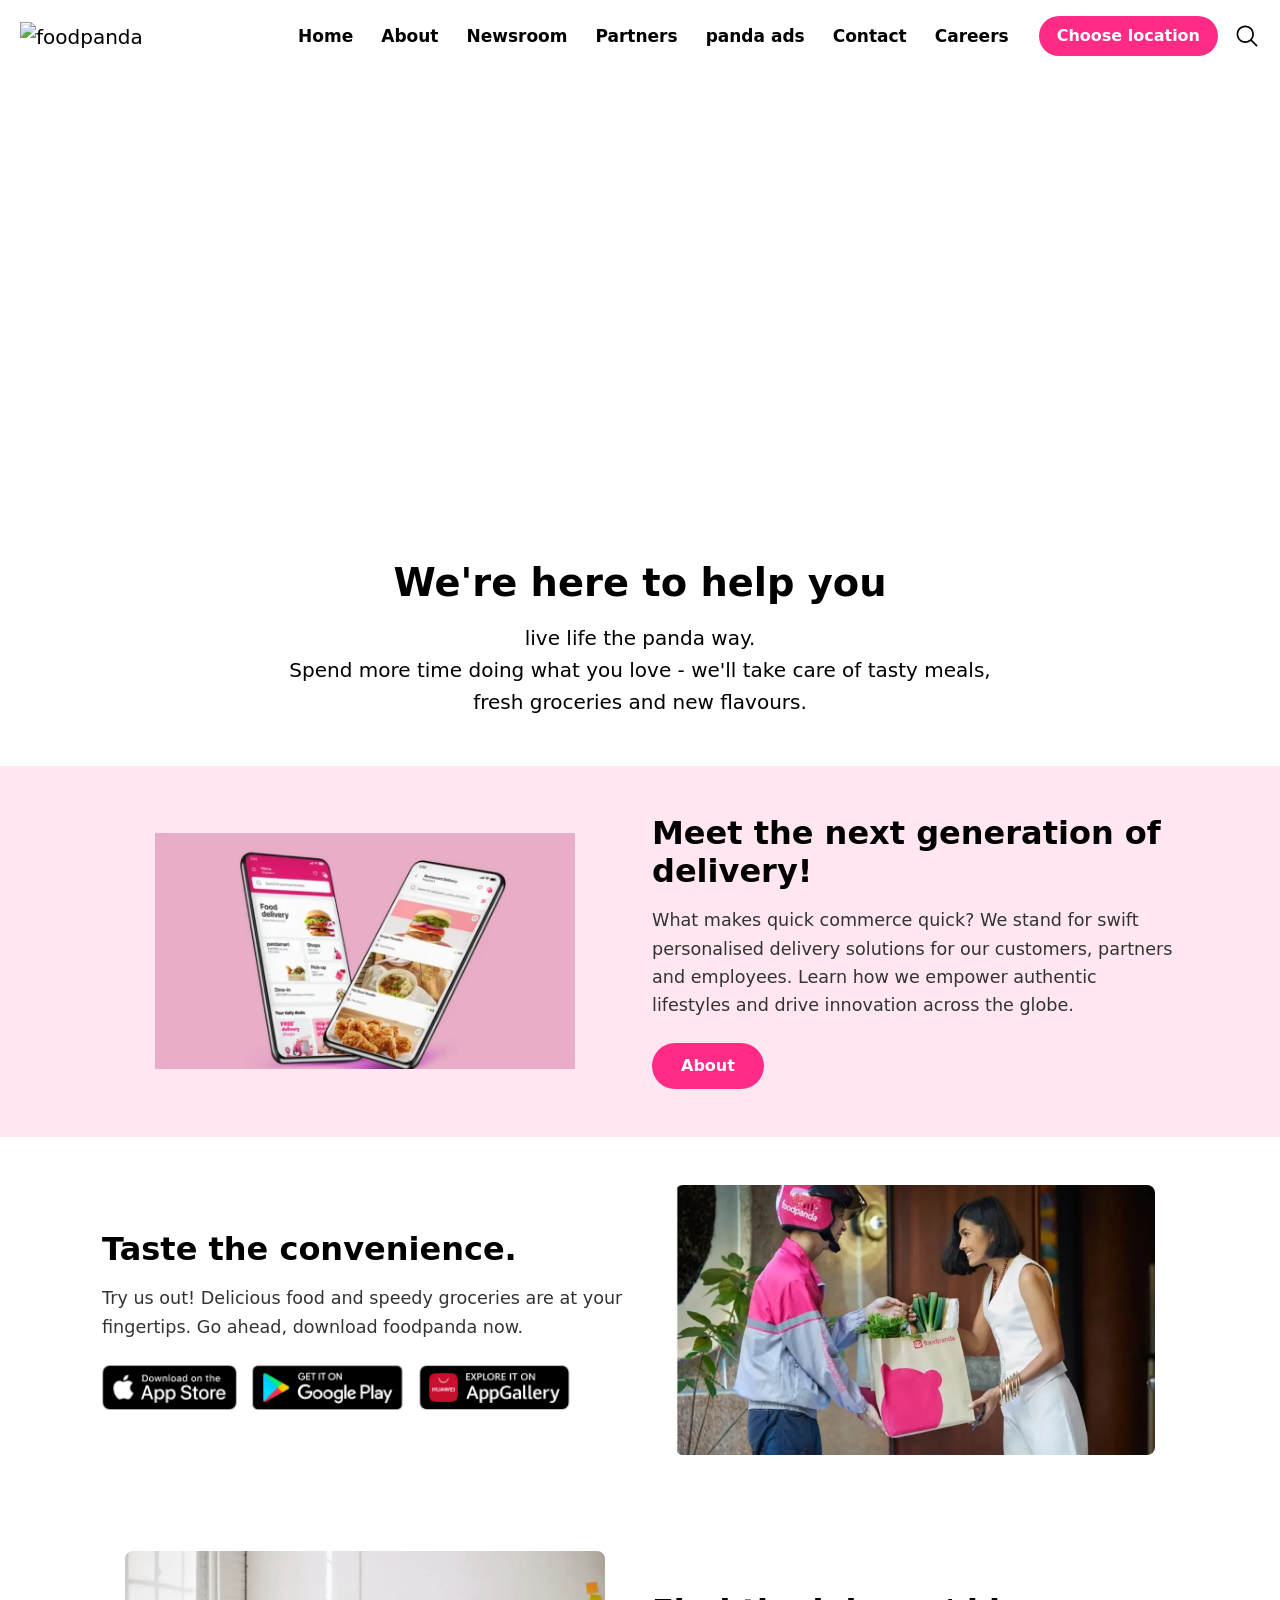
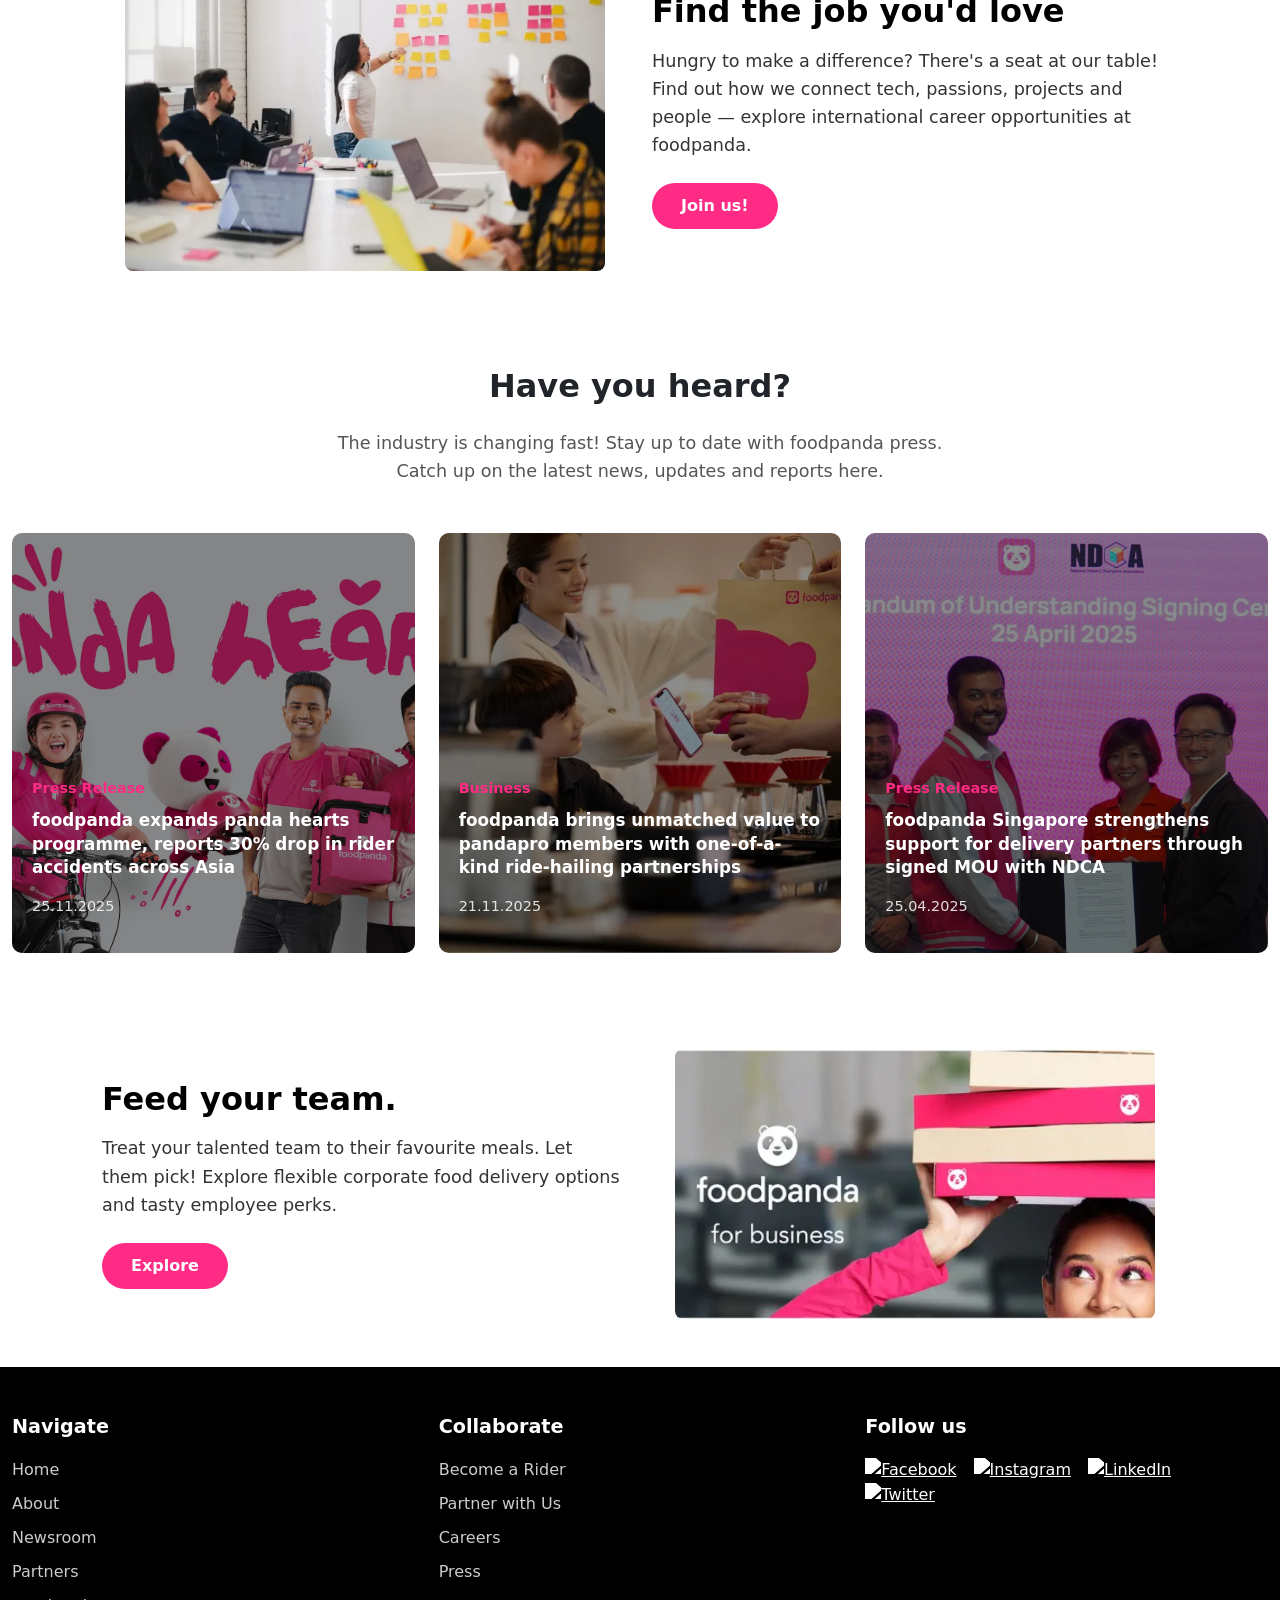
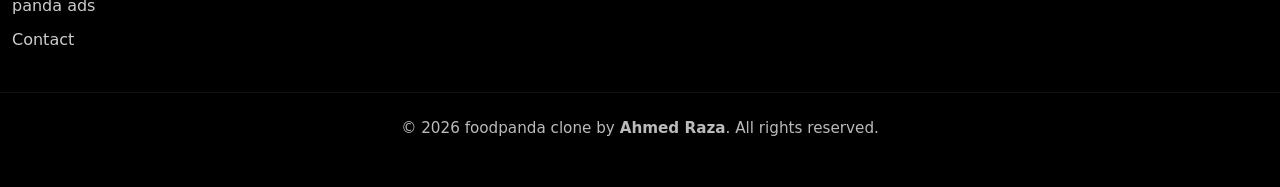
==== index.html @ 65c6f02d "initial commit" ====
<!doctype html>
<html lang="en">

<head>
  <meta charset="utf-8">
  <meta name="viewport" content="width=device-width, initial-scale=1">
  <link rel="shortcut icon" href="assets/images/favicon.png" type="image/x-icon">
  <link href="https://cdn.jsdelivr.net/npm/bootstrap@5.3.3/dist/css/bootstrap.min.css" rel="stylesheet">
  <link rel="stylesheet" href="style.css">
  <title>foodpanda</title>

</head>

<body>

  <nav class="navbar navbar-expand-lg">
    <div class="container">

      <a class="navbar-brand" href="#">
        <img src="https://www.foodpanda.com/wp-content/uploads/2023/06/foodpanda_logo_2023.svg" alt="foodpanda">
      </a>

      <button class="navbar-toggler" type="button" data-bs-toggle="collapse" data-bs-target="#navbarNav">
        <span class="navbar-toggler-icon"></span>
      </button>

      <div class="collapse navbar-collapse" id="navbarNav">
        <ul class="navbar-nav ms-auto align-items-center">

          <li class="nav-item"><a class="nav-link" href="#">Home</a></li>
          <li class="nav-item"><a class="nav-link" href="#">About</a></li>
          <li class="nav-item"><a class="nav-link" href="#">Newsroom</a></li>
          <li class="nav-item"><a class="nav-link" href="#">Partners</a></li>
          <li class="nav-item"><a class="nav-link" href="#">panda ads</a></li>
          <li class="nav-item"><a class="nav-link" href="#">Contact</a></li>
          <li class="nav-item"><a class="nav-link" href="#">Careers</a></li>

          <li class="nav-item ms-3">
            <button class="btn-location">Choose location</button>
          </li>

          <li class="nav-item ms-3 search-icon">
            <svg xmlns="http://www.w3.org/2000/svg" x="0px" y="0px" width="26" height="26" viewBox="0 0 30 30">
              <path
                d="M 13 3 C 7.4889971 3 3 7.4889971 3 13 C 3 18.511003 7.4889971 23 13 23 C 15.396508 23 17.597385 22.148986 19.322266 20.736328 L 25.292969 26.707031 A 1.0001 1.0001 0 1 0 26.707031 25.292969 L 20.736328 19.322266 C 22.148986 17.597385 23 15.396508 23 13 C 23 7.4889971 18.511003 3 13 3 z M 13 5 C 17.430123 5 21 8.5698774 21 13 C 21 17.430123 17.430123 21 13 21 C 8.5698774 21 5 17.430123 5 13 C 5 8.5698774 8.5698774 5 13 5 z">
              </path>
            </svg>
          </li>

        </ul>
      </div>

    </div>
  </nav>

  <section class="header">
    <video poster="https://www.foodpanda.com/wp-content/uploads/2025/04/fp-home-video-poster.webp"
      class="bg-video__content" autoplay muted loop>
      <source class="lazy lazy-hidden"
        src="https://player.vimeo.com/progressive_redirect/playback/887673049/rendition/720p/file.mp4?loc=external&amp;log_user=0&amp;signature=01e93bdd482c18d9e437c0cfc867ddf242690ae4e9819149a92bd5c8046f8e7e"
        type="video/mp4" />
    </video>
    <h1 class="container display-1 header-heading">food<br>and groceries<br><strong>in a tap</strong></h1>
  </section>

  <!-- About Section -->
<section class="about-section text-center py-5">
  <div class="container">
    <h2 class="fw-bold mb-3">We're here to help you</h2>
    <p class="about-text">
      live life the panda way.<br>
      Spend more time doing what you love - we'll take care of tasty meals,
      fresh groceries and new flavours.
    </p>
  </div>
</section>


<!-- Meet the Next Generation Section -->
<section class="next-gen-section py-5">
  <div class="container">
    <div class="row align-items-center">
      
      <!-- Left Image -->
      <div class="col-lg-6 text-center mb-4 mb-lg-0">
        <img src="assets/images/meet-the-next.jpg" 
             alt="Foodpanda App Mockup" 
             class="img-fluid next-gen-img">
      </div>

      <!-- Right Text -->
      <div class="col-lg-6">
        <h2 class="fw-bold mb-3">Meet the next generation of delivery!</h2>
        <p class="next-gen-text mb-4">
          What makes quick commerce quick? We stand for swift personalised delivery solutions 
          for our customers, partners and employees. Learn how we empower authentic lifestyles 
          and drive innovation across the globe.
        </p>
        <a href="#" class="btn btn-pink">About</a>
      </div>

    </div>
  </div>
</section>


<!-- Taste the Convenience Section -->
<section class="taste-section py-5">
  <div class="container">
    <div class="row align-items-center">
      
      <!-- Left Text -->
      <div class="col-lg-6 text-center text-lg-start mb-4 mb-lg-0">
        <h2 class="fw-bold mb-3">Taste the convenience.</h2>
        <p class="taste-text mb-4">
          Try us out! Delicious food and speedy groceries are at your fingertips. 
          Go ahead, download foodpanda now.
        </p>

        <div class="app-buttons">
          <a href="#"><img src="assets/images/App-store.png" alt="App Store"></a>
          <a href="#"><img src="assets/images/google-play.png" alt="Google Play"></a>
          <a href="#"><img src="assets/images/app.galary.png" alt="AppGallery"></a>
        </div>
      </div>

      <!-- Right Image -->
      <div class="col-lg-6 text-center">
        <img src="assets/images/taste-the-convineice.jpg" 
             alt="Foodpanda Rider Delivering" 
             class="img-fluid taste-img">
      </div>

    </div>
  </div>
</section>


<!-- Find the Job You'd Love Section -->
<section class="job-section py-5">
  <div class="container">
    <div class="row align-items-center">
      
      <!-- Left Image -->
      <div class="col-lg-6 text-center mb-4 mb-lg-0">
        <img src="assets/images/find-the-job.jpg"
             alt="Foodpanda Office Team" class="img-fluid job-img">
      </div>

      <!-- Right Text -->
      <div class="col-lg-6">
        <h2 class="fw-bold mb-3">Find the job you'd love</h2>
        <p class="job-text mb-4">
          Hungry to make a difference? There's a seat at our table!  
          Find out how we connect tech, passions, projects and people —  
          explore international career opportunities at foodpanda.
        </p>
        <a href="#" class="btn btn-pink">Join us!</a>
      </div>

    </div>
  </div>
</section>

<!-- Have You Heard Section -->
<section class="news-section py-5">
  <div class="container">
    <h2 class="fw-bold mb-4 text-center">Have you heard?</h2>
    <p class="news-subtext text-center mb-5">
      The industry is changing fast! Stay up to date with foodpanda press.  
      Catch up on the latest news, updates and reports here.
    </p>

    <div class="row g-4">
      <!-- Card 1 -->
      <div class="col-md-4">
        <div class="news-card">
          <img src="assets/images/press-release-1.jpg" alt="Press Release 1">
          <div class="news-overlay">
            <span class="news-category">Press Release</span>
            <h5>foodpanda expands panda hearts programme, reports 30% drop in rider accidents across Asia</h5>
            <p class="news-date">25.11.2025</p>
          </div>
        </div>
      </div>

      <!-- Card 2 -->
      <div class="col-md-4">
        <div class="news-card">
          <img src="assets/images/press-release-2.jpg" alt="Press Release 2">
          <div class="news-overlay">
            <span class="news-category">Business</span>
            <h5>foodpanda brings unmatched value to pandapro members with one-of-a-kind ride-hailing partnerships</h5>
            <p class="news-date">21.11.2025</p>
          </div>
        </div>
      </div>

      <!-- Card 3 -->
      <div class="col-md-4">
        <div class="news-card">
          <img src="assets/images/press-release-3.jpg" alt="Press Release 3">
          <div class="news-overlay">
            <span class="news-category">Press Release</span>
            <h5>foodpanda Singapore strengthens support for delivery partners through signed MOU with NDCA</h5>
            <p class="news-date">25.04.2025</p>
          </div>
        </div>
      </div>
    </div>
  </div>
</section>


<!-- Feed Your Team Section -->
<section class="team-section py-5">
  <div class="container">
    <div class="row align-items-center">
      
      <!-- Left Text -->
      <div class="col-lg-6 text-center text-lg-start mb-4 mb-lg-0">
        <h2 class="fw-bold mb-3">Feed your team.</h2>
        <p class="team-text mb-4">
          Treat your talented team to their favourite meals.  
          Let them pick! Explore flexible corporate food delivery options and tasty employee perks.
        </p>
        <a href="#" class="btn btn-pink">Explore</a>
      </div>

      <!-- Right Image -->
      <div class="col-lg-6 text-center">
        <img src="assets/images/foodpanda-business.jpg" 
             alt="Foodpanda for Business" 
             class="img-fluid team-img">
      </div>

    </div>
  </div>
</section>


<!-- Footer Section -->
<footer class="footer py-5">
  <div class="container">
    <div class="row">

      <!-- Navigate -->
      <div class="col-md-4 mb-4 mb-md-0">
        <h5 class="footer-title">Navigate</h5>
        <ul class="footer-links list-unstyled">
          <li><a href="#">Home</a></li>
          <li><a href="#">About</a></li>
          <li><a href="#">Newsroom</a></li>
          <li><a href="#">Partners</a></li>
          <li><a href="#">panda ads</a></li>
          <li><a href="#">Contact</a></li>
        </ul>
      </div>

      <!-- Collaborate -->
      <div class="col-md-4 mb-4 mb-md-0">
        <h5 class="footer-title">Collaborate</h5>
        <ul class="footer-links list-unstyled">
          <li><a href="#">Become a Rider</a></li>
          <li><a href="#">Partner with Us</a></li>
          <li><a href="#">Careers</a></li>
          <li><a href="#">Press</a></li>
        </ul>
      </div>

      <!-- Follow Us -->
      <div class="col-md-4 text-md-start text-center">
        <h5 class="footer-title">Follow us</h5>
        <div class="social-icons mt-3">
          <a href="#"><img src="https://cdn-icons-png.flaticon.com/512/733/733547.png" alt="Facebook"></a>
          <a href="#"><img src="https://cdn-icons-png.flaticon.com/512/733/733579.png" alt="Instagram"></a>
          <a href="#"><img src="https://cdn-icons-png.flaticon.com/512/733/733635.png" alt="LinkedIn"></a>
          <a href="#"><img src="https://cdn-icons-png.flaticon.com/512/733/733609.png" alt="Twitter"></a>
        </div>
      </div>

    </div>

    <hr class="footer-divider my-4">

    <p class="footer-bottom text-center mb-0">
      © 2026 foodpanda clone by <strong>Ahmed Raza</strong>. All rights reserved.
    </p>
  </div>
</footer>













  <script src="https://cdn.jsdelivr.net/npm/bootstrap@5.3.3/dist/js/bootstrap.bundle.min.js"></script>
</body>

</html>
---- style.css ----
* {
  margin: 0;
  padding: 0;
  box-sizing: border-box;
}

/* === GLOBAL RESET & SCROLL FIX === */
html, body {
  width: 100%;
  max-width: 100%;
  overflow-x: hidden; /* hides horizontal scrollbar only */
  margin: 0;
  padding: 0;
  box-sizing: border-box;
  position: relative;
}

/* Prevent Bootstrap row gutters from overflowing */
.container, .container-fluid {
  max-width: 100%;
  overflow-x: hidden;
  padding-left: 0;
  padding-right: 0;
  margin-left: auto;
  margin-right: auto;
}

.row {
  margin-right: 0 !important;
  margin-left: 0 !important;
}

/* Make sure all sections fit properly in viewport */
section {
  width: 100%;
  overflow: hidden;
}

/* ======================== */
/*        NAVBAR FIX        */
/* ======================== */
.navbar {
  width: 100%;
  max-width: 100%;
  overflow-x: hidden;
  background-color: #ffffff;
}

.navbar .container {
  max-width: 100%;
  padding-left: 20px;
  padding-right: 20px;
}

.navbar-brand img {
  height: 32px;
}

.nav-link {
  color: #000000;
  font-weight: 600;
  padding: 14px 0;
  margin: 0 6px;
  font-size: 17px;
  border-top: 2px solid transparent;
  transition: border-top 0.2s ease-in;
  border-radius: 5px;
}

.nav-link:hover {
  color: #FF2B85;
  border-top: 5px solid #FF2B85;
}

.btn-location {
  background-color: #FF2B85;
  color: #ffffff;
  border-radius: 30px;
  padding: 8px 18px;
  font-weight: 600;
  border: none;
}

.btn-location:hover {
  background-color: #e02674;
}

.search-icon svg {
  cursor: pointer;
}

/* ======================== */
/*        HEADER FIX        */
/* ======================== */
.header {
  position: relative;
  width: 100%;
  max-width: 100%;
  overflow: hidden;
}

.header video {
  display: block;
  width: 100%;
  height: 440px;
  object-fit: cover;
  object-position: center;
  overflow: hidden;
}

.header-heading {
  position: absolute;
  bottom: 80px;
  left: 60px;
  color: #ffffff;
  overflow-y: hidden;
  font-weight: 700;
  line-height: 1.1;
}


/* === About Section === */
.about-section {
  background-color: #ffffff;
  color: #000;
}

.about-section h2 {
  font-size: 2.4rem;
  line-height: 1.2;
}

.about-section .about-text {
  font-size: 1.25rem;
  font-weight: 400;
  line-height: 1.6;
  max-width: 720px;
  margin: 0 auto;
}

/* === Meet the Next Generation Section === */
.next-gen-section {
  background-color: #ffe6f0;
  padding: 80px 0;
}

.next-gen-section .container {
  max-width: 1100px;
}

.next-gen-section .row {
  align-items: center;
}

.next-gen-section h2 {
  font-size: 2rem;
  font-weight: 700;
  color: #000;
  margin-bottom: 20px;
  text-align: left;
}

.next-gen-text {
  font-size: 1.1rem;
  line-height: 1.6;
  color: #333;
  margin-bottom: 1.5rem;
  text-align: left;
}

.btn-pink {
  background-color: #FF2B85;
  color: #fff;
  padding: 10px 28px;
  font-weight: 600;
  border-radius: 30px;
  text-decoration: none;
  transition: background 0.3s ease;
  display: inline-block;
}

.btn-pink:hover {
  background-color: #e02674;
}

.next-gen-img {
  width: 100%;
  max-width: 420px;
  height: auto;
  display: block;
  margin: 0 auto;
}

/* === Responsive === */
@media (max-width: 992px) {
  .next-gen-section .row {
    flex-direction: column-reverse;
  }

  .next-gen-img {
    max-width: 320px;
    margin-top: 2rem;
  }

  .next-gen-section {
    text-align: center;
  }

  .next-gen-text {
    margin: 0 auto;
  }
}


/* === Taste the Convenience Section === */
.taste-section {
  background-color: #fff;
  padding: 80px 0;
}

.taste-section .container {
  max-width: 1100px;
}

.taste-section .row {
  align-items: center;
}

.taste-section h2 {
  font-size: 2rem;
  font-weight: 700;
  color: #000;
  margin-bottom: 20px;
  text-align: left;
}

.taste-text {
  font-size: 1.1rem;
  color: #333;
  line-height: 1.6;
  margin-bottom: 1.5rem;
  text-align: left;
}

.app-buttons img {
  height: 45px;
  margin-right: 10px;
  transition: transform 0.3s ease;
}

.app-buttons img:hover {
  transform: scale(1.05);
}

.taste-img {
  width: 100%;
  max-width: 480px;
  height: auto;
  border-radius: 8px;
  object-fit: cover;
  display: block;
  margin: 0 auto;
}

/* === Responsive === */
@media (max-width: 992px) {
  .next-gen-section,
  .taste-section {
    text-align: center;
    padding: 60px 20px;
  }

  .next-gen-section h2,
  .taste-section h2,
  .next-gen-text,
  .taste-text {
    text-align: center;
  }

  .next-gen-img,
  .taste-img {
    max-width: 340px;
    margin-top: 2rem;
  }
}

/* === Responsive === */
@media (max-width: 992px) {
  .taste-section {
    text-align: center;
  }

  .taste-text {
    margin: 0 auto 1.5rem auto;
  }

  .app-buttons img {
    height: 40px;
    margin: 5px;
  }
}

/* === Find the Job You’d Love Section === */
.job-section {
  background-color: #ffffff;
  padding: 80px 0;
}

.job-section .container {
  max-width: 1100px;
}

.job-section .row {
  align-items: center;
}

.job-section h2 {
  font-size: 2rem;
  font-weight: 700;
  color: #000;
  margin-bottom: 20px;
  text-align: left;
}

.job-text {
  font-size: 1.1rem;
  color: #333;
  line-height: 1.6;
  margin-bottom: 1.5rem;
  text-align: left;
}

.job-img {
  width: 100%;
  max-width: 480px;
  height: auto;
  border-radius: 8px;
  display: block;
  margin: 0 auto;
  object-fit: cover;
}

/* Responsive behavior */
@media (max-width: 992px) {
  .job-section {
    text-align: center;
    padding: 60px 20px;
  }

  .job-section h2,
  .job-section p {
    text-align: center;
  }

  .job-img {
    max-width: 340px;
    margin-bottom: 2rem;
  }
}

/* === Have You Heard Section === */
.news-section {
  background-color: #fff;
  padding: 80px 0;
}

.news-subtext {
  font-size: 1.1rem;
  color: #555;
  max-width: 650px;
  margin: 0 auto;
  line-height: 1.6;
}

/* Card styles */
.news-card {
  position: relative;
  overflow: hidden;
  border-radius: 10px;
  height: 420px;
  cursor: pointer;
  transition: transform 0.3s ease;
}

.news-card img {
  width: 100%;
  height: 100%;
  object-fit: cover;
  transition: transform 0.4s ease;
}

.news-overlay {
  position: absolute;
  top: 0;
  left: 0;
  width: 100%;
  height: 100%;
  background: rgba(0, 0, 0, 0.45);
  color: #fff;
  padding: 20px;
  display: flex;
  flex-direction: column;
  justify-content: flex-end;
  transition: background 0.3s ease;
}

.news-category {
  font-size: 0.9rem;
  font-weight: 600;
  color: #FF2B85;
  margin-bottom: 10px;
}

.news-overlay h5 {
  font-size: 1.05rem;
  font-weight: 600;
  line-height: 1.4;
}

.news-date {
  font-size: 0.9rem;
  margin-top: 8px;
  opacity: 0.85;
}

/* Hover Effects */
.news-card:hover img {
  transform: scale(1.1);
}

.news-card:hover .news-overlay {
  background: rgba(0, 0, 0, 0.6);
}

/* Responsive Layout */
@media (max-width: 992px) {
  .news-card {
    height: 350px;
  }
}

@media (max-width: 576px) {
  .news-card {
    height: 300px;
  }

  .news-overlay h5 {
    font-size: 0.95rem;
  }
}


/* === Feed Your Team Section === */
.team-section {
  background-color: #ffffff;
  padding: 80px 0;
}

.team-section .container {
  max-width: 1100px;
}

.team-section .row {
  align-items: center;
}

.team-section h2 {
  font-size: 2rem;
  font-weight: 700;
  color: #000;
  margin-bottom: 20px;
  text-align: left;
}

.team-text {
  font-size: 1.1rem;
  color: #333;
  line-height: 1.6;
  margin-bottom: 1.5rem;
  text-align: left;
  max-width: 520px;
}

.team-img {
  width: 100%;
  max-width: 480px;
  height: auto;
  border-radius: 8px;
  object-fit: cover;
  display: block;
  margin: 0 auto;
}

/* Responsive adjustments */
@media (max-width: 992px) {
  .team-section {
    text-align: center;
    padding: 60px 20px;
  }

  .team-section h2,
  .team-section p {
    text-align: center;
  }

  .team-img {
    max-width: 340px;
    margin-top: 2rem;
  }
}


/* === Footer Section === */
.footer {
  background-color: #000;
  color: #fff;
  padding: 80px 0 40px;
  overflow-x: hidden;
}

.footer-title {
  font-size: 1.2rem;
  font-weight: 700;
  color: #fff;
  margin-bottom: 1.2rem;
}

.footer-links li {
  margin-bottom: 10px;
}

.footer-links a {
  color: #ccc;
  text-decoration: none;
  transition: color 0.3s ease;
  font-size: 1rem;
}

.footer-links a:hover {
  color: #FF2B85;
}

.social-icons a img {
  width: 28px;
  height: 28px;
  margin-right: 12px;
  filter: brightness(0) invert(1);
  transition: filter 0.3s ease, transform 0.3s ease;
}

.social-icons a img:hover {
  filter: brightness(0) saturate(100%) invert(47%) sepia(89%) saturate(4596%) hue-rotate(313deg) brightness(98%) contrast(101%);
  transform: scale(1.1);
}

.footer-divider {
  border-color: #444;
}

.footer-bottom {
  color: #bbb;
  font-size: 0.95rem;
}

/* Responsive Footer */
@media (max-width: 768px) {
  .footer {
    text-align: center;
  }

  .social-icons a img {
    margin: 0 8px;
  }
}
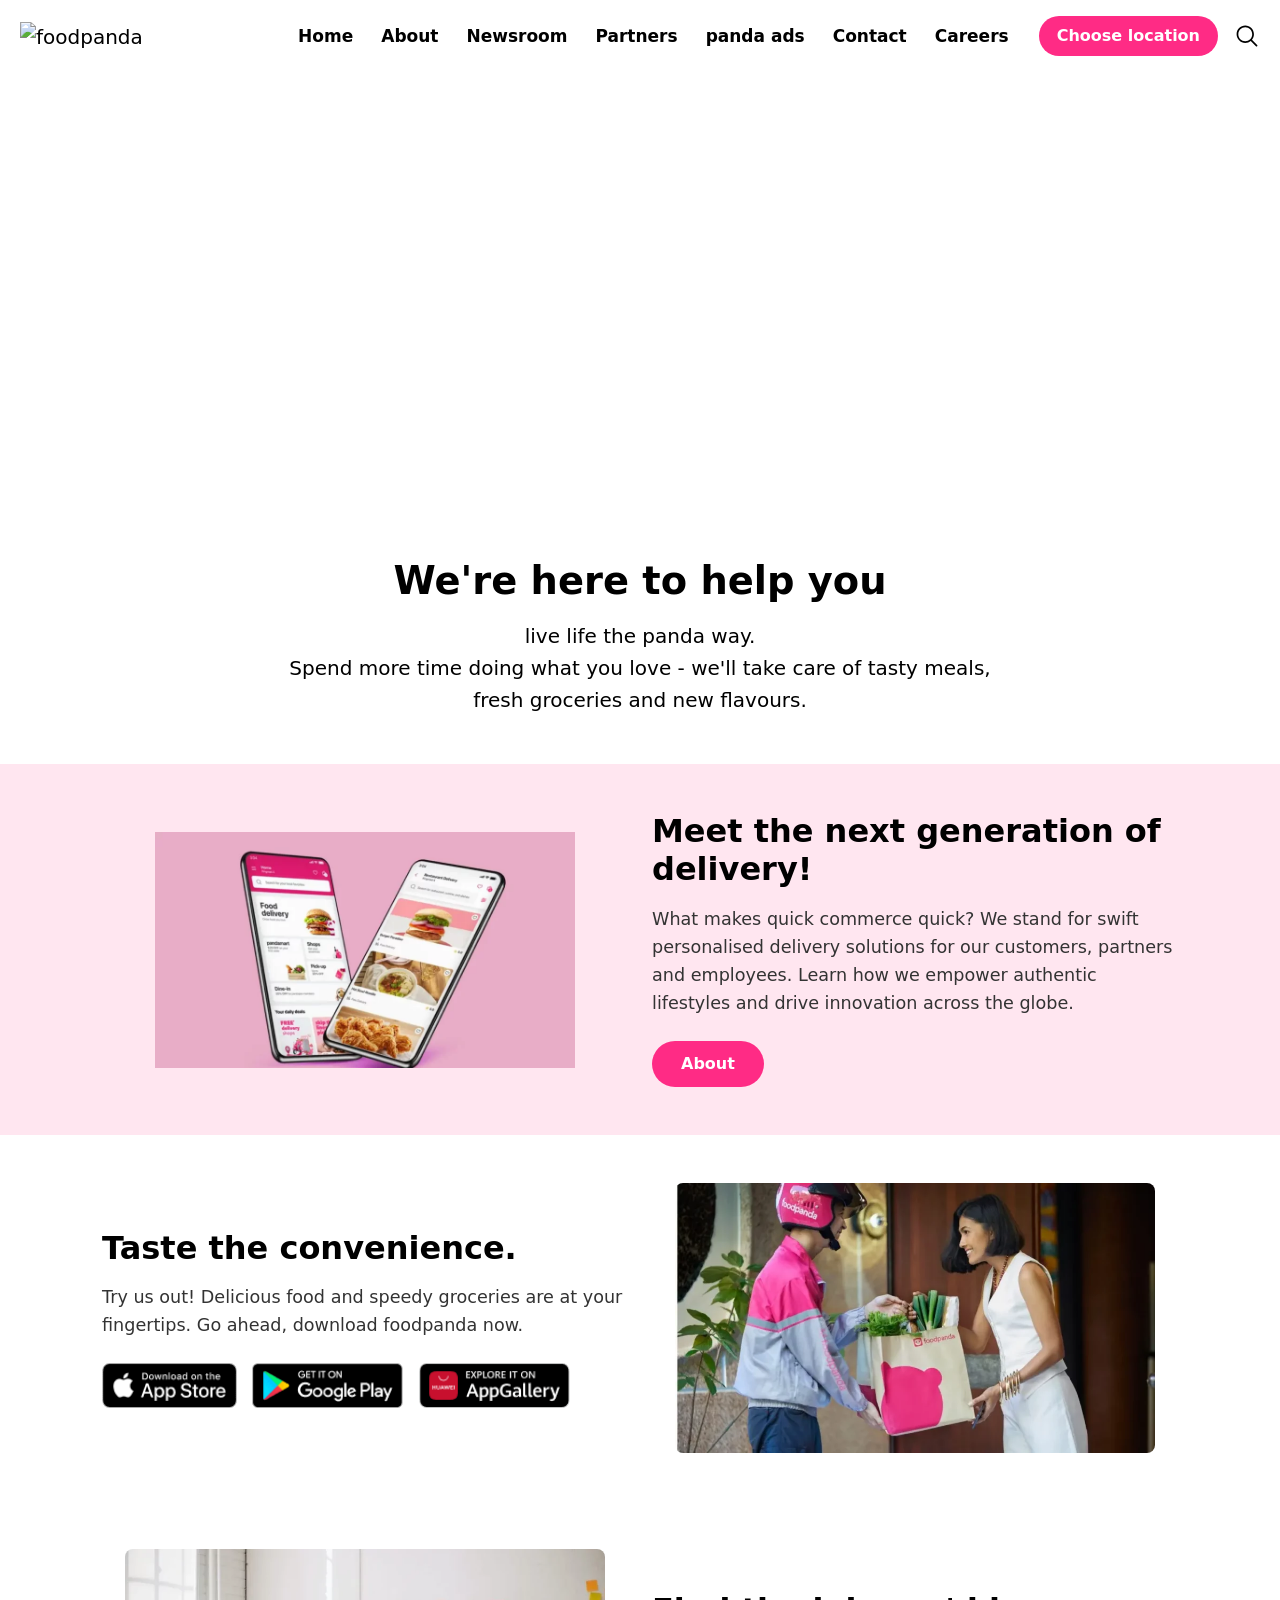
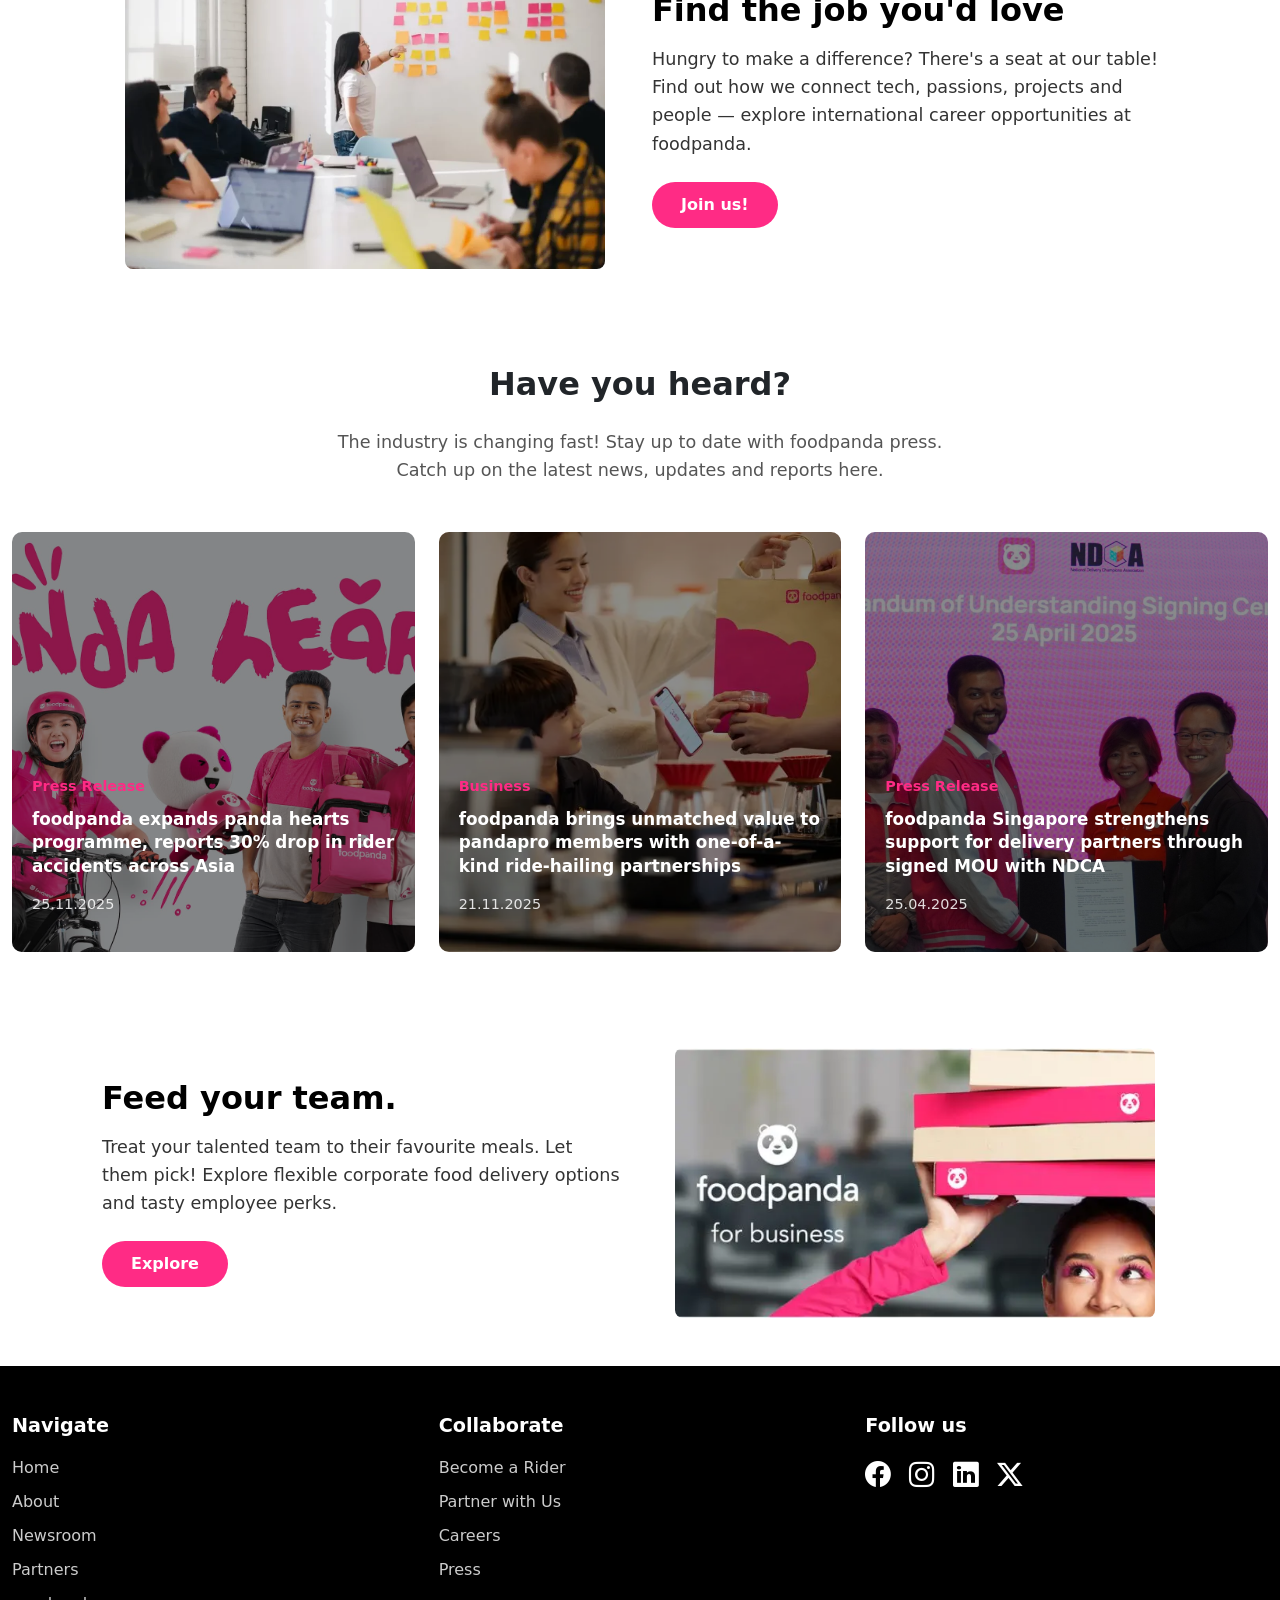
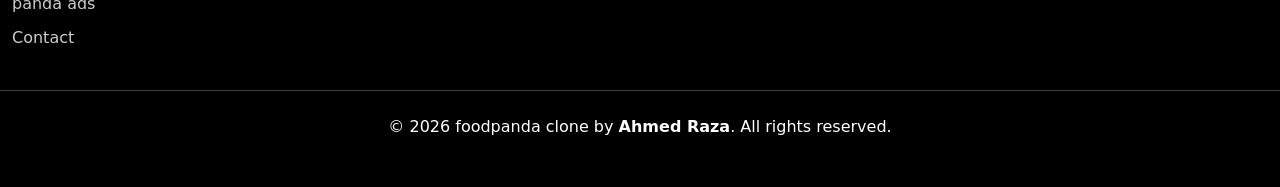
==== commit 6bcb116d: "add-js-functionality" ====
--- a/index.html
+++ b/index.html
@@ -6,7 +6,11 @@
   <meta name="viewport" content="width=device-width, initial-scale=1">
   <link rel="shortcut icon" href="assets/images/favicon.png" type="image/x-icon">
   <link href="https://cdn.jsdelivr.net/npm/bootstrap@5.3.3/dist/css/bootstrap.min.css" rel="stylesheet">
+  <link rel="stylesheet" href="https://cdn.jsdelivr.net/npm/bootstrap-icons@1.11.3/font/bootstrap-icons.min.css">
+
+
   <link rel="stylesheet" href="style.css">
+
   <title>foodpanda</title>
 
 </head>
@@ -270,14 +274,22 @@
 
       <!-- Follow Us -->
       <div class="col-md-4 text-md-start text-center">
-        <h5 class="footer-title">Follow us</h5>
-        <div class="social-icons mt-3">
-          <a href="#"><img src="https://cdn-icons-png.flaticon.com/512/733/733547.png" alt="Facebook"></a>
-          <a href="#"><img src="https://cdn-icons-png.flaticon.com/512/733/733579.png" alt="Instagram"></a>
-          <a href="#"><img src="https://cdn-icons-png.flaticon.com/512/733/733635.png" alt="LinkedIn"></a>
-          <a href="#"><img src="https://cdn-icons-png.flaticon.com/512/733/733609.png" alt="Twitter"></a>
-        </div>
-      </div>
+  <h5 class="footer-title">Follow us</h5>
+  <div class="social-icons mt-3">
+    <a href="https://www.facebook.com/irazaahmed" aria-label="Facebook">
+      <i class="bi bi-facebook"></i>
+    </a>
+    <a href="https://www.instagram.com/irazaahmed" aria-label="Instagram">
+      <i class="bi bi-instagram"></i>
+    </a>
+    <a href="https://www.linkedin.com/in/irazaahmed" aria-label="LinkedIn">
+      <i class="bi bi-linkedin"></i>
+    </a>
+    <a href="https://x.com/iraza_ahmed" aria-label="X">
+      <i class="bi bi-twitter-x"></i>
+    </a>
+  </div>
+</div>
 
     </div>
 
@@ -290,14 +302,12 @@
 </footer>
 
 
-
-
-
-
-
-
-
-
+<!-- Move to Top Button -->
+<button id="moveToTop" class="move-to-top">
+  <i class="bi bi-arrow-up"></i>
+</button>
+
+<script src="script.js"></script>
 
 
 
--- a/style.css
+++ b/style.css
@@ -13,6 +13,9 @@
   padding: 0;
   box-sizing: border-box;
   position: relative;
+}
+body {
+  padding-top: 70px; /* adjust if your navbar is taller */
 }
 
 /* Prevent Bootstrap row gutters from overflowing */
@@ -42,8 +45,12 @@
 .navbar {
   width: 100%;
   max-width: 100%;
-  overflow-x: hidden;
   background-color: #ffffff;
+  position: fixed;       /* make it fixed */
+  top: 0;
+  left: 0;
+  z-index: 1000;         /* stay on top of content */
+  transition: transform 0.4s ease, background-color 0.3s ease;
 }
 
 .navbar .container {
@@ -539,41 +546,82 @@
 .footer-links a:hover {
   color: #FF2B85;
 }
-
-.social-icons a img {
-  width: 28px;
-  height: 28px;
-  margin-right: 12px;
-  filter: brightness(0) invert(1);
-  transition: filter 0.3s ease, transform 0.3s ease;
-}
-
-.social-icons a img:hover {
-  filter: brightness(0) saturate(100%) invert(47%) sepia(89%) saturate(4596%) hue-rotate(313deg) brightness(98%) contrast(101%);
+/* === Social Icons (Follow Us) === */
+.social-icons {
+  display: flex;
+  align-items: center;
+  gap: 18px;
+  flex-wrap: wrap;
+  justify-content: flex-start;
+}
+
+.social-icons a {
+  font-size: 1.6rem;
+  color: #fff;
+  transition: color 0.3s ease, transform 0.3s ease;
+}
+
+.social-icons a:hover {
+  color: #FF2B85;
+  transform: scale(1.2);
+}
+
+@media (max-width: 768px) {
+    .footer {
+    text-align: center;
+  }
+
+  .social-icons {
+    justify-content: center;
+  }
+}
+
+
+/* === Move to Top Button === */
+.move-to-top {
+  position: fixed;
+  bottom: 30px;
+  right: 30px;
+  background-color: #FF2B85;
+  color: #fff;
+  border: none;
+  border-radius: 50%;
+  width: 48px;
+  height: 48px;
+  font-size: 1.4rem;
+  cursor: pointer;
+  display: flex;
+  align-items: center;
+  justify-content: center;
+  box-shadow: 0 3px 10px rgba(0, 0, 0, 0.3);
+  opacity: 0;
+  visibility: hidden;
+  transition: all 0.3s ease;
+  z-index: 999;
+}
+
+.move-to-top.show {
+  opacity: 1;
+  visibility: visible;
+  bottom: 40px;
+}
+
+.move-to-top:hover {
+  background-color: #e02674;
   transform: scale(1.1);
 }
 
-.footer-divider {
-  border-color: #444;
-}
-
-.footer-bottom {
-  color: #bbb;
-  font-size: 0.95rem;
-}
-
-/* Responsive Footer */
-@media (max-width: 768px) {
-  .footer {
-    text-align: center;
-  }
-
-  .social-icons a img {
-    margin: 0 8px;
-  }
-}
-
-
-
-
-
+/* === Navbar Hide on Scroll === */
+.navbar {
+  transition: transform 0.4s ease, background-color 0.3s ease;
+}
+
+.navbar.nav-hidden {
+  transform: translateY(-100%);
+}
+
+
+
+
+
+
